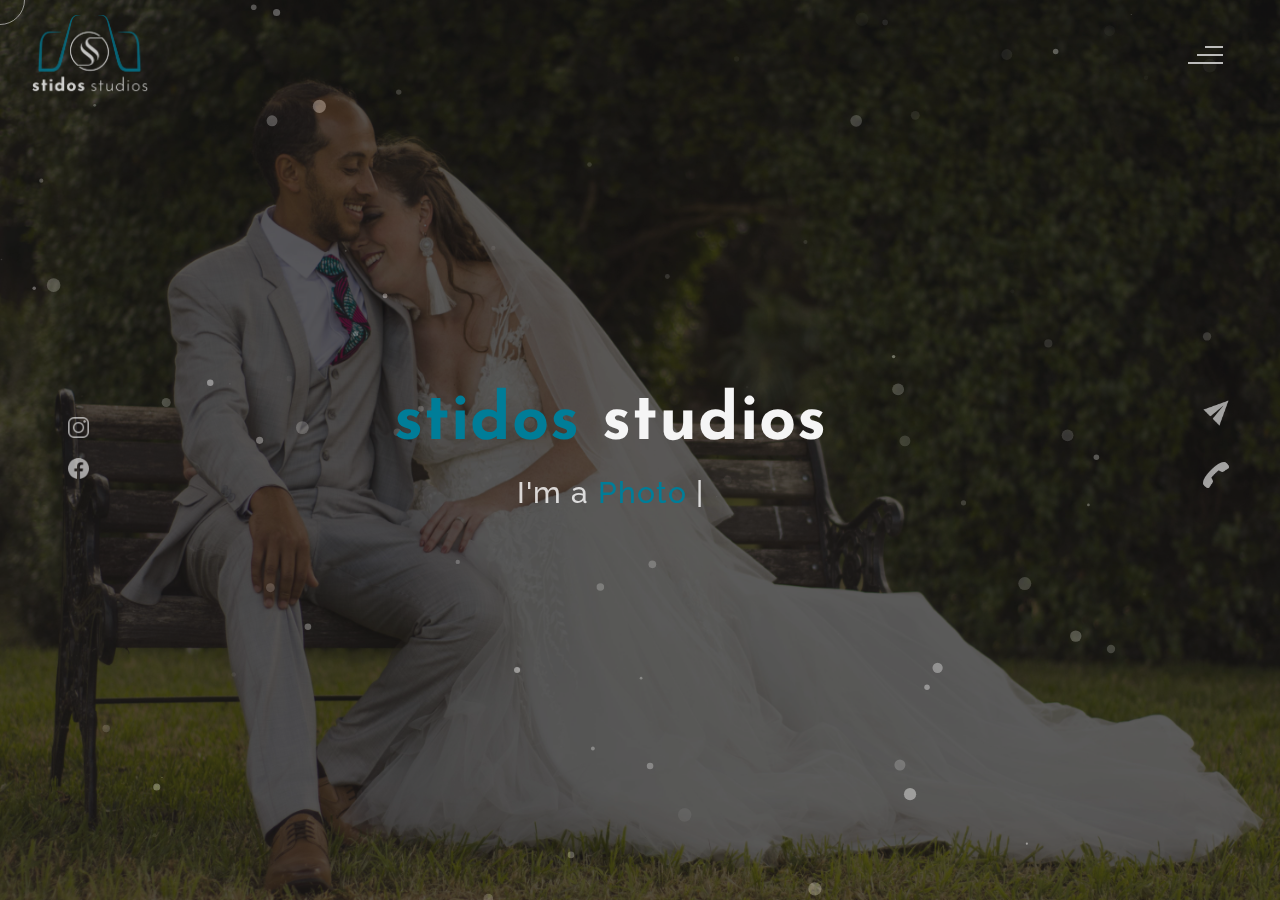
==== themes/index.html @ 95227ec6 "blog swap portfolio" ====
<!DOCTYPE html>
<html lang="en">
<head>
    <meta charset="UTF-8">
    <meta name="viewport" content="width=device-width, initial-scale=1.0">
    <meta name="description" content="Willy Wonkas - Personal Portfolio Website Template" />
	<meta name="keywords" content="blog, business card, creative, creative portfolio, cv theme, online resume, personal, portfolio, professional cv, responsive portfolio, resume, resume theme, vcard" />
	<meta name="author" content="NaxTechmakers" />
    <title>Stidos Studios</title>
  <!--favicon-img--> 
   <link rel="icon" type="image/png" href="images/favicon.png">
   <!--favicon-img-->
   <!--main css file should not be removed -->
    <link rel="stylesheet" href="css/index.css">
    <!--main css file-->
    <!--color css-->
    <link rel="stylesheet" href="css/color-blue.css">
    <!--color css-->
    <script src="https://cdnjs.cloudflare.com/ajax/libs/gsap/3.2.6/gsap.min.js"></script>
</head>
<body>
    <!--contains all the div-->
    <div id="all">
    <!--mouse  follower-->
        <div class="cursor"></div>
    <!--mouse  follower-->
    <!--loader-->
        <div id="loader">
            <img src="./images/Logo2-png.png" alt="">
            <!-- <span class="color bold">stidos</span>studios  -->
        </div>
    <!--loader-end-->
    <!--link-screen-->
        <div id="breaker">
        </div>
        <div id="breaker-two">
        </div>
    <!--link-screen-->
        <!--Main-Section-->
        <!--Navigator-fullscreen-->
        <div id="navigation-content">
            <div class="logo">
                <img src="images/Logo2-png.png" alt="logo">
            </div>
            <div class="navigation-close">
                <span class="close-first"></span>
                <span class="close-second"></span>
            </div>
            <div class="navigation-links">
                <a href="#" data-text="HOME" id="home-link" >HOME</a>
                <a href="#" data-text="ABOUT" id="about-link" >ABOUT</a>
                <a href="#" data-text="BLOG" id="blog-link" >BLOG</a>
                <a href="#" data-text="PORTFOLIO" id="portfolio-link" >PORTFOLIO</a>
                <a href="#" data-text="CONTACT" id="contact-link" >CONTACT</a>
            </div>
        </div>
        <!--Navigator-Fullscreen END-->
          <!--Home Page-->
        <!--Menubar-->
        <div id="navigation-bar">
            <img src="images/Logo2-png.png" alt="logo">
            <div class="menubar">
                <span class="first-span"></span>
                <span class="second-span"></span>
                <span class="third-span"></span>
            </div>
        </div>
        <!--Menubar End-->
          <!--Header-->
        <div id="header">
            <div id="particles"></div>
              <!--Social Media Links-->
            <div class="social-media-links">
               <a href="https://www.instagram.com/stidos/"><img src="images/instagram logo.png" class="social-media" alt="instagram-logo"></a><!--Your instagram homepage link inser in place of "#"-->
                <a href="https://www.facebook.com/Stidos"><img src="images/facebook logo.png" class="social-media" alt="facebook-logo"></a>
                <!-- <a href="#"><img src="images/linkedin logo.png" class="social-media" alt="linkedin-logo"></a>
                <a href="#"><img src="images/twitter logo.png" class="social-media" alt="twitter-logo"></a> -->

            </div>
            <!--Social Media Links end-->
            <div class="header-content">
                <div class="header-content-box">
                <div class="firstline"><span class="color">stidos </span>studios</div>
                <div class="secondline">
                I'm a
            <span class="txt-rotate color" data-period="1200"data-rotate='[ " Photographer.", " Videographer.", " Freelancer." ]'></span>
            <span class="slash">|</span>
        </div>
                    <div class="contact">
                <a href="Mailto:#"><img src="images/mail.png" alt="email-pic" class="contactpic"></a><!--Your email Id write in place of "#"-->
                <a href="Tel:#"><img src="images/call.png" alt="phone-pic" class="contactpic"></a><!--Your telephone number Id write in place of "#"-->
                    </div>    
            </div>
            </div>
            <!--header image-->
            <div class="header-image">
            <img src="images/JEAN-min.jpg" alt="logo">
            </div>
            <!--header image end-->
        </div>
           <!--Header End-->
        <!--HomePage End-->
        <!--Main-Section End-->
        <!--about-->
        <div id="about">
            <div class="color-changer">
            <div class="color-panel">
                <img src="images/gear.png" alt="">
            </div>
            <div class="color-selector">
                <div class="heading">Custom Colors</div>
                <div class="colors">
                    <ul >
                    <li>
                        <a href="#0" class="color-red " title="color-red"></a>
                    </li>
                    <li>
                        <a href="#0" class="color-purple" title="color-purple"></a>
                    </li>
                    <li>
                        <a href="#0" class="color-malt" title="color-malt"></a>
                    </li>
                    <li>
                        <a href="#0" class="color-green" title="color-green"></a>
                    </li>
                    <li>
                        <a href="#0" class="color-blue" title="color-blue"></a>
                    </li>
                    <li>
                        <a href="#0" class="color-orange" title="color-orange"></a>
                    </li>
                    </ul>
                </div>
            </div>
            </div>
            <!--about content-->
            <div id="about-content">
                <div class="about-header">
                    About <span class="color">Me</span>
                    <span class ="header-caption">Get to Know <span class="color"> me.</span></span>
                </div>
                <div class="about-main">
            <div class="about-first-paragraph wow">
            <!--about description-->
               <span class="about-first-line">
                As a 
                    <span class="color">dedicated and passionate photographer,</span>
                    I’m constantly looking for new moments to capture on camera. </span>
                     <br>
               <span class="about-second-line">    Since beginning my professional journey, I’ve worked on many different types of projects that have expanded my experience and added to my portfolio.
                I provide a variety of photographic services to clients including lifestyle photo shoots, light commercial work, as well as photographic coverage of events. My specialization lies in documentary photography/ visual storytelling realm.  I really enjoy shedding light on lesser-known issues and topics.
                Take a moment to explore my work, and contact me with any questions.</span>
               <!-- <div class="cv">
                <a href="#"><button>Download <span class="colors">CV</span></button></a>
            </div> -->
            </div>
            <!--about picture-->
            <div class="about-img">
                <img src="images/stidos.webp" alt="Stidos">
            </div>
            </div>
    
            </div>
            <!--services start-->
            <div id="services">
                <div class="color-changer">
                    <div class="color-panel">
                        <img src="images/gear.png" alt="">
                    </div>
                    <div class="color-selector">
                        <div class="heading">Theme Color</div>
                        <div class="colors">
                            <ul >
                            <li>
                                <a href="#0" class="color-red " title="color-red"></a>
                            </li>
                            <li>
                                <a href="#0" class="color-purple" title="color-purple"></a>
                            </li>
                            <li>
                                <a href="#0" class="color-malt" title="color-malt"></a>
                            </li>
                            <li>
                                <a href="#0" class="color-green" title="color-green"></a>
                            </li>
                            <li>
                                <a href="#0" class="color-blue" title="color-blue"></a>
                            </li>
                            <li>
                                <a href="#0" class="color-orange" title="color-orange"></a>
                            </li>
                            </ul>
                        </div>
                    </div>
                    </div>
            <!--services header-->
                    <div class="services-heading wow">
                        <span class="color">My</span> Services
                    </div>
            <!--services header end-->
            <!--services content-->
                    <div class="services-content">
                           <div class="service-one service wow">
                               <div class="service-img">
                               <img src="images/coding.png" alt="service-one">
                               </div>
                               <div class="service-description">
                                <h2>Photography</h2>
                                <p>Lifestyle/People photography, Architecture/Landscape photography, Product Photography, Event photography</p>
                               </div>
                           </div>
                           <div class="service-two service wow">
                               <div class="service-img">
                               <img src="images/instagram.png" alt="service-two">
                               </div>
                               <div class="service-description">
                                <h2>Videography</h2>
                                <p>Commercial & event videography, Company Promotional Videos, Commercials, Broadcast</p>
                               </div>
                           </div>
                           <div class="service-three service wow">
                            <div class="service-img">
                               <img src="images/bulb.png" alt="service-three">
                            </div>
                            <div class="service-description">
                                <h2>Photo Management</h2>
                                <p>Retouching, organizing, cataloging, archiving</p>
                            </div>
                        </div>
                    </div>
            </div>
            <!--services content end-->
            <!--services end-->
            <div id="skills">
               
                <div class="skills-content " style="text-align: center;">
                    <div class="skill-html skill">
                        <div class="skill-text">
                    <div class="html">
                        When it comes to delivering your message to your audience, we have the creative talent and in-house production resources to exceed your expectations and make a lasting impact with consumers. The Creative Bar handles it all under one roof—creative concepts, storyboarding, script writing, art direction, casting, location scouting, shooting, directing, special effects, producing, editing, motion graphics, color grading and more. Whether your goal is a national commercial, diverse social media content, or just a local company promo reel, we give premium attention to all budgets and project sizes.
                    </div>
                        </div>
                    
                    </div>
                    
                </div>
            </div>
    <!--copyright-section You Can Remove After Downloading-->
            <div class="footer">
             <div class="footer-text">
                &copy; Stidos Studios <script>document.write(new Date().getFullYear())</script> 
             </div>
            </div>
    <!--copyright-section-->
        </div>
        <!--about end-->
        <!--portfolio-->
        <div id="portfolio">
            <div class="color-changer">
                <div class="color-panel">
                    <img src="images/gear.png" alt="">
                </div>
                <div class="color-selector">
                    <div class="heading">Custom Colors</div>
                    <div class="colors">
                        <ul >
                        <li>
                            <a href="#0" class="color-red " title="color-red"></a>
                        </li>
                        <li>
                            <a href="#0" class="color-purple" title="color-purple"></a>
                        </li>
                        <li>
                            <a href="#0" class="color-malt" title="color-malt"></a>
                        </li>
                        <li>
                            <a href="#0" class="color-green" title="color-green"></a>
                        </li>
                        <li>
                            <a href="#0" class="color-blue" title="color-blue"></a>
                        </li>
                        <li>
                            <a href="#0" class="color-orange" title="color-orange"></a>
                        </li>
                        </ul>
                    </div>
                </div>
                </div>
            <div class="portfolio-header"> <span class="color"> My </span> Portfolio
            <span class ="header-caption"> Some Of My <span class="color"> Works</span></span></div>
            <div class="blog-content">
                <div class="blogs">
                    <a href="#">
                    <div class="img">
                       <img src="images/post-one.jpg" alt="blog-one">
                       <div class="blog-date">8 May,20</div>
                    </div>
                    <div class="blog-text">
                        <h3>Harleys In Hawaai</h3>
                        <p>Lorem ipsum dolor sit amet consectetur adipisicing elit. Possimus alias dolore recusandae illum, corrupti quo 
                            veniam saepe aliquid! Quis voluptates ratione consequuntur vel, perferendis cum provident? Magnam fugiat voluptas
                             libero.</p>
                    </div></a>
                </div>      
                <div class="blogs">
                   <a href="#">
                   <div class="img">
                       <img src="images/post-two.jpg" alt="blog-two">
                       <div class="blog-date">16 Jan,20</div>
                   </div>
                   <div class="blog-text">
                       <h3>Key To Be Productive</h3>
                       <p>Lorem ipsum dolor, sit amet consectetur adipisicing elit. Incidunt maiores, 
                           recusandae cupiditate ducimus a non tempora, architecto obcaecati eaque ipsum assumenda harum dolorum iusto tenetur
                            eius eligendi dolor magnam sit!</p>
                   </div></a>
               </div>      
               <div class="blogs">
                   <a href="#">
                   <div class="img">
                       <img src="images/post-three.jpg" alt="blog-three">
                       <div class="blog-date">30 Nov,19</div>
                   </div>
                   <div class="blog-text">
                       <h3>Caffeine Addict</h3>
                       <p>Lorem ipsum, dolor sit amet consectetur adipisicing elit. Nemo nostrum impedit 
                           ipsam perspiciatis ratione sapiente quasi optio reprehenderit, labore consequuntur suscipit cum quas.
                            Officiis dolorem asperiores, ut necessitatibus quas doloremque?</p>
                   </div></a>
               </div>
               <div class="blogs">
                   <a href="#">
                   <div class="img">
                       <img src="images/post-four.jpg" alt="blog-four">
                       <div class="blog-date">6 Jul,19</div>
                   </div>
                   <div class="blog-text">
                       <h3>Web Development</h3>
                       <p>Lorem ipsum dolor sit amet consectetur adipisicing elit. Dolorem, veniam ratione quam vitae,
                            quibusdam explicabo rem debitis velit ipsa repellat, impedit nulla fuga? Amet corporis praesentium quae.
                             Sed, quibusdam necessitatibus.</p>
                   </div></a>
               </div>  
               <div class="blogs">
                   <a href="#">
                   <div class="img">
                       <img src="images/post-five.jpg" alt="blog-five">
                       <div class="blog-date">1 Jun,19</div>
                   </div>
                   <div class="blog-text">
                       <h3>Work From Home</h3>
                       <p>Lorem ipsum dolor sit amet consectetur adipisicing elit. Fuga sunt eum necessitatibus rem 
                           dignissimos nulla mollitia cumque, provident officiis non vitae? Animi aut doloremque illum, soluta hic minus 
                           sint explicabo..</p>
                   </div></a>
               </div>  
               <div class="blogs">
                   <a href="#">
                   <div class="img">
                       <img src="images/post-six.jpg" alt="blog-six">
                       <div class="blog-date">28 Feb,19</div>
                   </div>
                   <div class="blog-text">
                       <h3>Business Trip</h3>
                       <p>Lorem ipsum dolor sit amet consectetur adipisicing elit. Explicabo tempora dolorum fuga ratione, unde, 
                           ex quaerat iste numquam nemo nihil nobis rem sint quia recusandae dignissimos quos ut rerum nam.</p>
                   </div></a>
               </div>        
           </div>

                    <!--copyright-section You Can Remove After Downloading-->
            <div class="footer">
                <div class="footer-text">
                    &copy; Stidos Studios <script>document.write(new Date().getFullYear())</script> 
                </div>
               </div>
       <!--copyright-section-->
             </div>
        <!--portfolio end-->
        <!--blog-->
        <div id="blog">
            <div class="color-changer">
                <div class="color-panel">
                    <img src="images/gear.png" alt="">
                </div>
                <div class="color-selector">
                    <div class="heading">Custom Colors</div>
                    <div class="colors">
                        <ul >
                        <li>
                            <a href="#0" class="color-red " title="color-red"></a>
                        </li>
                        <li>
                            <a href="#0" class="color-purple" title="color-purple"></a>
                        </li>
                        <li>
                            <a href="#0" class="color-malt" title="color-malt"></a>
                        </li>
                        <li>
                            <a href="#0" class="color-green" title="color-green"></a>
                        </li>
                        <li>
                            <a href="#0" class="color-blue" title="color-blue"></a>
                        </li>
                        <li>
                            <a href="#0" class="color-orange" title="color-orange"></a>
                        </li>
                        </ul>
                    </div>
                </div>
                </div>
        <div class="blog-header"> Blog</span>
            <span class ="header-caption"> My <span class="color"> blogs.</span></span></div>
            <div id="portfolio-content">
                <div class="portfolio portfolio-first">
                    <div class="portfolio-image">
                       <img src="images/portfolio-first.jpg" alt="portfolio-first">
                    </div>
                    <div class="portfolio-text">
                        <h2>App Idea</h2>
                        <p>Lorem, ipsum dolor sit amet consectetur adipisicing elit. Ad ut optio repellat cupiditate 
                            expedita eius dignissimos. Id cumque placeat minima ad laudantium suscipit voluptatem ducimus</p>
                        <div class="button"><a href="#"><button><span class="index"> View Project<i class="gg-arrow-right"></i></span></button></a></div>
                    </div>
                </div>
                <div class="portfolio portfolio-second">
                   <div class="portfolio-image">
                       <img src="images/portfolio-second.jpg" alt="portfolio-second">
                   </div>
                   <div class="portfolio-text">
                       <h2>Web Designing</h2>
                       <p>Lorem ipsum dolor sit, amet consectetur adipisicing elit. Id cumque placeat minima ad laudantium suscipit
                            voluptatem ducimus. Id cumque placeat minima ad laudantium suscipit voluptatem ducimus</p>
                       <div class="button"><a href="#"><button><span class="index"> View Project<i class="gg-arrow-right"></i></span></button></a></div>
                   </div>
               </div>
            
               <div class="portfolio portfolio-third">
                   <div class="portfolio-image">
                       <img src="images/portfolio-third.jpg" alt="portfolio-third">
                   </div>
                   <div class="portfolio-text">
                       <h2>UI Designing</h2>
                       <p>Lorem, ipsum dolor sit amet consectetur adipisicing elit. Ad ut optio repellat cupiditate expedita eius dignissimos
                           .. Id cumque placeat minima ad laudantium suscipit voluptatem ducimus</p>
                       <div class="button"><a href="#"><button><span class="index"> View Project<i class="gg-arrow-right"></i></span></button></a></div>
                   </div>
               </div>
               <div class="portfolio portfolio-fourth">
                   <div class=" portfolio-image">
                       <img src="images/portfolio-fourth.jpg" alt="portfolio-fourth">
                   </div>
                   <div class="portfolio-text">
                       <h2>Wow Graphics</h2>
                       <p>Lorem, ipsum dolor sit amet consectetur adipisicing elit. Ad ut optio repellat cupiditate
                            expedita eius dignissimos. Id cumque placeat minima ad laudantium suscipit voluptatem ducimus</p>
                       <div class="button"><a href="#"><button><span class="index"> View Project<i class="gg-arrow-right"></i></span></button></a></div>
                   </div>
               </div>
                </div>
            
               <!--copyright-section You Can Remove After Downloading-->
               <div class="footer">
                <div class="footer-text">
                    &copy; Stidos Studios <script>document.write(new Date().getFullYear())</script> 
                </div>
               </div>
       <!--copyright-section-->
        </div>
        <!--blog end-->
        <!--contact-->
     <div id="contact">
        <div class="color-changer">
            <div class="color-panel">
                <img src="images/gear.png" alt="">
            </div>
            <div class="color-selector">
                <div class="heading">Custom Colors</div>
                <div class="colors">
                    <ul >
                    <li>
                        <a href="#0" class="color-red " title="color-red"></a>
                    </li>
                    <li>
                        <a href="#0" class="color-purple" title="color-purple"></a>
                    </li>
                    <li>
                        <a href="#0" class="color-malt" title="color-malt"></a>
                    </li>
                    <li>
                        <a href="#0" class="color-green" title="color-green"></a>
                    </li>
                    <li>
                        <a href="#0" class="color-blue" title="color-blue"></a>
                    </li>
                    <li>
                        <a href="#0" class="color-orange" title="color-orange"></a>
                    </li>
                    </ul>
                </div>
            </div>
            </div>
         <div class="contact-header">Contact <span class="color"> Me</span>
        <div class="contact-header-caption"> <span class="color"> Get</span> In Touch.</div></div>
        <div class="contact-content">
            <!--Contact form-->
             <div class="contact-form">
                 <div class="form-header">
                     Message Me
                 </div>
                 <form id="myForm" action="#">
                    <div class="input-line">
                        <input  id="name" type="text" placeholder="Name" class="input-name">
                        <input id="email" type="email" placeholder="Email"  class="input-name">
                    </div>
                    <input type="text" id="subject" placeholder="subject" class="input-subject">
                    <textarea id ="body" class="input-textarea" placeholder="message"></textarea>
                    <button type="button" id ="submit" value="send">Submit</button>
                 </form>
               
             </div>
            <!--Contact form-->
            <!--Contact information-->
             <div class="contact-info">
                <div class="contact-info-header">
                    Contact Info
                </div>
                <div class="contact-info-content">
                <div class="contect-info-content-line">
                    <img src="./images/icon-name.png" class="icon" alt="name-icon">
                    <div class="contact-info-icon-text">
                        <h6>Name</h6>
                        <p>Stidos Studios</p>
                  </div>
                </div>
                <div class="contect-info-content-line">
                  <img src="./images/icon-location.png" class="icon" alt="location-icon">
                  <div class="contact-info-icon-text">
                      <h6>Location</h6>
                      <p>Ground Floor, KR Souk,Building.</p> 
                      <p>Opposite Naivas Downtown, Nakuru</p>
                </div>
              </div>
              <div class="contect-info-content-line">
                  <img src="./images/icon-phone.png" class="icon" alt="phone-icon">
                  <div class="contact-info-icon-text">
                      <h6>Call</h6>
                      <p>+254 720 785 048</p>
                </div>
              </div>
              
              <div class="contect-info-content-line">
                  <img src="./images/icon-email.png" class="icon" alt="email-icon">
                  <div class="contact-info-icon-text">
                      <h6>Email</h6>
                      <p>Stidos93@gmail.com</p>
                </div>
              </div>
                </div>
            <!--Contact information end-->
           </div>
        </div>
                    <!--copyright-section You Can Remove After Downloading-->
                    <div class="footer">
                        <div class="footer-text">
                            &copy; Stidos Studios <script>document.write(new Date().getFullYear())</script> 
                        </div>
                       </div>
               <!--copyright-section-->
     </div>
        <!--contact end-->
    </div>
    <!--all the divisions-->
    <script src="js/jquery.min.js"></script>
    <script src="js/particles.js"></script>
    <script src="js/particles.min.js"></script>
    <script src="js/index.js"></script>
    <!--particles script-->
<script>
    particlesJS("particles", {"particles":{"number":{"value":60,"density":{"enable":true,"value_area":800}},"color":{"value":"#fff"},"shape":{"type":"circle","stroke":{"width":0,"color":"#000000"},"polygon":{"nb_sides":5},"image":{"src":"img/github.svg","width":100,"height":100}},"opacity":{"value":0.5,"random":true,"anim":{"enable":false,"speed":1,"opacity_min":0.1,"sync":false}},"size":{"value":7,"random":true,"anim":{"enable":false,"speed":40,"size_min":0.1,"sync":false}},"line_linked":{"enable":false,"distance":500,"color":"#ffffff","opacity":0.4,"width":2},"move":{"enable":true,"speed":3,"direction":"bottom","random":false,"straight":false,"out_mode":"out","bounce":false,"attract":{"enable":false,"rotateX":600,"rotateY":1200}}},"interactivity":{"detect_on":"canvas","events":{"onhover":{"enable":true,"mode":"bubble"},"onclick":{"enable":true,"mode":"repulse"},"resize":true},"modes":{"grab":{"distance":400,"line_linked":{"opacity":0.5}},"bubble":{"distance":400,"size":4,"duration":0.3,"opacity":1,"speed":3},"repulse":{"distance":200,"duration":0.4},"push":{"particles_nb":4},"remove":{"particles_nb":2}}},"retina_detect":true});
</script>

</body>
</html>
---- themes/css/color-blue.css ----
/*-----------------
* [Master Stylesheet]
*
* Theme    : WillyWonka
* Version  : 1.0
* Author   : sujal
* 
------------------*/
::-webkit-scrollbar {
    width: 4px;
    color: #007d98;
}

::-webkit-scrollbar-thumb {
    background: #007d98;
    border-radius: 4px;
    width: 4px;
}

#breaker {
    background-color: #007d98;
}

.color {
    color: #007d98;
}

#about-content a {
    color: #007d98;
}

.cv a button {
    background: #007d98;
}

.service-img img {
    background: #007d98;
    box-shadow: 0px 0px 0px 0px #007d98;
}

.service:hover .service-img img {
    box-shadow: 0px 0px 0px 400px #007d98;
}

.html-progress {
    background: #007d98;
}

.js-progress {
    background: #007d98;
}

.adobe-progress {
    background: #007d98;
}

.php-progress {
    background: #007d98;
}

.jquery-progress {
    background: #007d98;
}

.seo-progress {
    background: #007d98;
}

.portfolio-text h2 {
    color: #007d98;
}

.portfolio-text button {
    color: #007d98;
    border: 1.5px solid #007d98;
}

.portfolio-text button::before {
    background: #007d98;
}

.portfolio-image img::before {
    background: #007d98;
}

.blog-date {
    background: #007d98;
}

form button {
    background: #007d98;
}

@media all and (max-width: 550px) and (min-width: 5px) {
    .service:hover .service-img img {
        box-shadow: 0px 0px 0px 0px #c70039;
    }
}
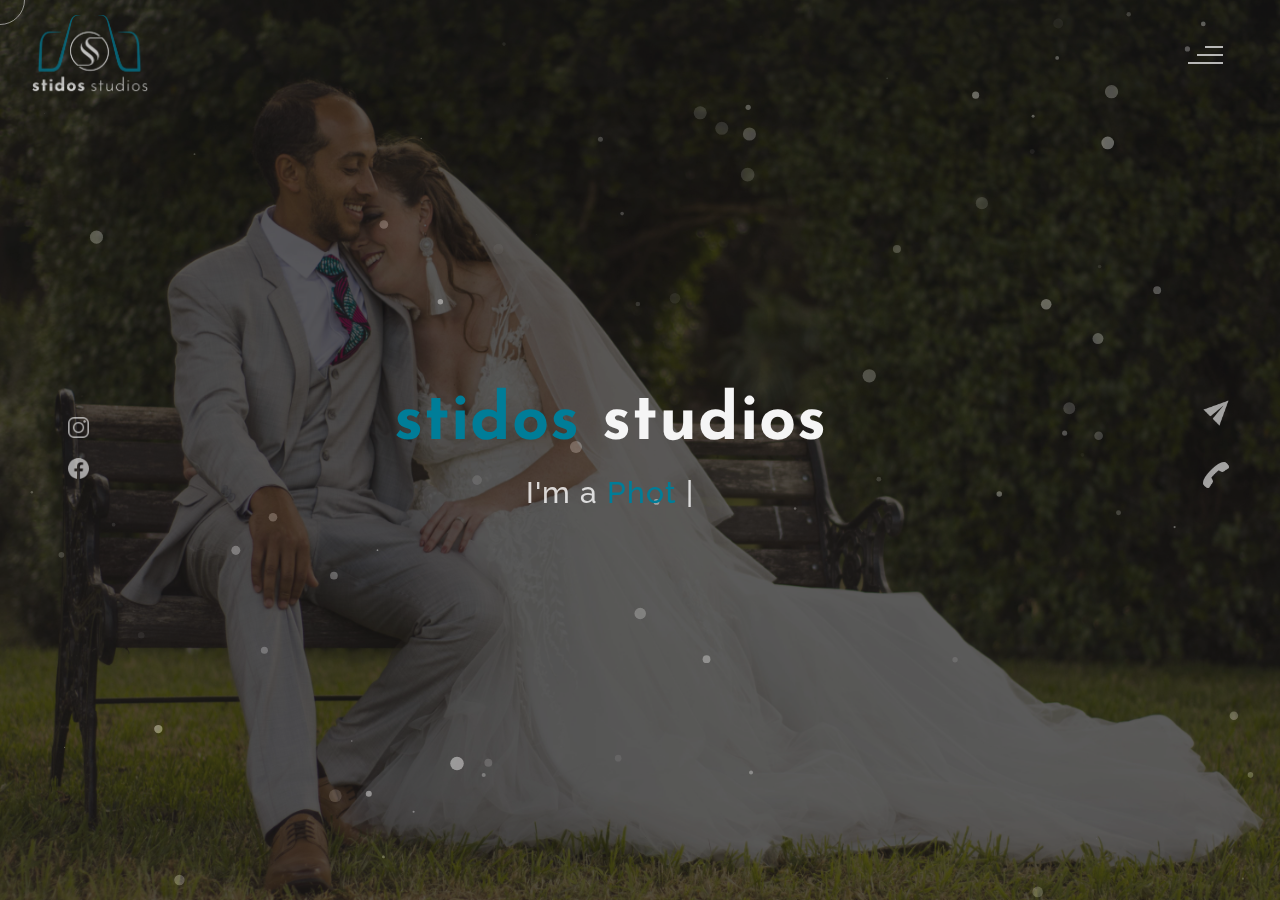
==== commit b11aa061: "remove photo titles" ====
--- a/themes/index.html
+++ b/themes/index.html
@@ -293,80 +293,164 @@
                 <div class="blogs">
                     <a href="#">
                     <div class="img">
-                       <img src="images/post-one.jpg" alt="blog-one">
+                       <img src="images/works/1.jpg" alt="blog-one">
                        <div class="blog-date">8 May,20</div>
                     </div>
-                    <div class="blog-text">
+                    <!-- <div class="blog-text">
                         <h3>Harleys In Hawaai</h3>
                         <p>Lorem ipsum dolor sit amet consectetur adipisicing elit. Possimus alias dolore recusandae illum, corrupti quo 
                             veniam saepe aliquid! Quis voluptates ratione consequuntur vel, perferendis cum provident? Magnam fugiat voluptas
                              libero.</p>
-                    </div></a>
+                    </div> -->
+                    </a>
                 </div>      
                 <div class="blogs">
                    <a href="#">
                    <div class="img">
-                       <img src="images/post-two.jpg" alt="blog-two">
+                       <img src="images/works/2.jpg" alt="blog-two">
                        <div class="blog-date">16 Jan,20</div>
                    </div>
-                   <div class="blog-text">
+                   <!-- <div class="blog-text">
                        <h3>Key To Be Productive</h3>
                        <p>Lorem ipsum dolor, sit amet consectetur adipisicing elit. Incidunt maiores, 
                            recusandae cupiditate ducimus a non tempora, architecto obcaecati eaque ipsum assumenda harum dolorum iusto tenetur
                             eius eligendi dolor magnam sit!</p>
-                   </div></a>
+                   </div> -->
+                </a>
                </div>      
                <div class="blogs">
                    <a href="#">
                    <div class="img">
-                       <img src="images/post-three.jpg" alt="blog-three">
+                       <img src="images/works/3.jpg" alt="blog-three">
                        <div class="blog-date">30 Nov,19</div>
                    </div>
-                   <div class="blog-text">
+                   <!-- <div class="blog-text">
                        <h3>Caffeine Addict</h3>
                        <p>Lorem ipsum, dolor sit amet consectetur adipisicing elit. Nemo nostrum impedit 
                            ipsam perspiciatis ratione sapiente quasi optio reprehenderit, labore consequuntur suscipit cum quas.
                             Officiis dolorem asperiores, ut necessitatibus quas doloremque?</p>
-                   </div></a>
+                   </div> -->
+                </a>
                </div>
                <div class="blogs">
                    <a href="#">
                    <div class="img">
-                       <img src="images/post-four.jpg" alt="blog-four">
+                       <img src="images/works/4.jpg" alt="blog-four">
                        <div class="blog-date">6 Jul,19</div>
                    </div>
-                   <div class="blog-text">
+                   <!-- <div class="blog-text">
                        <h3>Web Development</h3>
                        <p>Lorem ipsum dolor sit amet consectetur adipisicing elit. Dolorem, veniam ratione quam vitae,
                             quibusdam explicabo rem debitis velit ipsa repellat, impedit nulla fuga? Amet corporis praesentium quae.
                              Sed, quibusdam necessitatibus.</p>
-                   </div></a>
+                   </div> -->
+                </a>
                </div>  
                <div class="blogs">
                    <a href="#">
                    <div class="img">
-                       <img src="images/post-five.jpg" alt="blog-five">
+                       <img src="images/works/5.jpg" alt="blog-five">
                        <div class="blog-date">1 Jun,19</div>
                    </div>
-                   <div class="blog-text">
+                   <!-- <div class="blog-text">
                        <h3>Work From Home</h3>
                        <p>Lorem ipsum dolor sit amet consectetur adipisicing elit. Fuga sunt eum necessitatibus rem 
                            dignissimos nulla mollitia cumque, provident officiis non vitae? Animi aut doloremque illum, soluta hic minus 
                            sint explicabo..</p>
-                   </div></a>
+                   </div> -->
+                </a>
                </div>  
                <div class="blogs">
                    <a href="#">
                    <div class="img">
-                       <img src="images/post-six.jpg" alt="blog-six">
+                       <img src="images/works/6-min.jpg" alt="blog-six">
                        <div class="blog-date">28 Feb,19</div>
                    </div>
-                   <div class="blog-text">
+                   <!-- <div class="blog-text">
                        <h3>Business Trip</h3>
                        <p>Lorem ipsum dolor sit amet consectetur adipisicing elit. Explicabo tempora dolorum fuga ratione, unde, 
                            ex quaerat iste numquam nemo nihil nobis rem sint quia recusandae dignissimos quos ut rerum nam.</p>
-                   </div></a>
-               </div>        
+                   </div> -->
+                </a>
+               </div> 
+               <div class="blogs">
+                <a href="#">
+                <div class="img">
+                    <img src="images/works/7-min-min.jpg" alt="blog-six">
+                    <div class="blog-date">28 Feb,19</div>
+                </div>
+                <!-- <div class="blog-text">
+                    <h3>Business Trip</h3>
+                    <p>Lorem ipsum dolor sit amet consectetur adipisicing elit. Explicabo tempora dolorum fuga ratione, unde, 
+                        ex quaerat iste numquam nemo nihil nobis rem sint quia recusandae dignissimos quos ut rerum nam.</p>
+                </div> -->
+             </a>
+            </div>  
+            <div class="blogs">
+                <a href="#">
+                <div class="img">
+                    <img src="images/works/8-min-min.jpg" alt="blog-six">
+                    <div class="blog-date">28 Feb,19</div>
+                </div>
+                <!-- <div class="blog-text">
+                    <h3>Business Trip</h3>
+                    <p>Lorem ipsum dolor sit amet consectetur adipisicing elit. Explicabo tempora dolorum fuga ratione, unde, 
+                        ex quaerat iste numquam nemo nihil nobis rem sint quia recusandae dignissimos quos ut rerum nam.</p>
+                </div> -->
+             </a>
+            </div>   
+            <div class="blogs">
+                <a href="#">
+                <div class="img">
+                    <img src="images/works/9-min.jpg" alt="blog-six">
+                    <div class="blog-date">28 Feb,19</div>
+                </div>
+                <!-- <div class="blog-text">
+                    <h3>Business Trip</h3>
+                    <p>Lorem ipsum dolor sit amet consectetur adipisicing elit. Explicabo tempora dolorum fuga ratione, unde, 
+                        ex quaerat iste numquam nemo nihil nobis rem sint quia recusandae dignissimos quos ut rerum nam.</p>
+                </div> -->
+             </a>
+            </div>     
+            <div class="blogs">
+                <a href="#">
+                <div class="img">
+                    <img src="images/works/10-min.jpg" alt="blog-six">
+                    <div class="blog-date">28 Feb,19</div>
+                </div>
+                <!-- <div class="blog-text">
+                    <h3>Business Trip</h3>
+                    <p>Lorem ipsum dolor sit amet consectetur adipisicing elit. Explicabo tempora dolorum fuga ratione, unde, 
+                        ex quaerat iste numquam nemo nihil nobis rem sint quia recusandae dignissimos quos ut rerum nam.</p>
+                </div> -->
+             </a>
+            </div>   
+            <div class="blogs">
+                <a href="#">
+                <div class="img">
+                    <img src="images/works/11-min.jpg" alt="blog-six">
+                    <div class="blog-date">28 Feb,19</div>
+                </div>
+                <!-- <div class="blog-text">
+                    <h3>Business Trip</h3>
+                    <p>Lorem ipsum dolor sit amet consectetur adipisicing elit. Explicabo tempora dolorum fuga ratione, unde, 
+                        ex quaerat iste numquam nemo nihil nobis rem sint quia recusandae dignissimos quos ut rerum nam.</p>
+                </div> -->
+             </a>
+            </div>     
+            <div class="blogs">
+                <a href="#">
+                <div class="img">
+                    <img src="images/works/12.jpeg" alt="blog-six">
+                    <div class="blog-date">28 Feb,19</div>
+                </div>
+                <!-- <div class="blog-text">
+                    <h3>Business Trip</h3>
+                    <p>Lorem ipsum dolor sit amet consectetur adipisicing elit. Explicabo tempora dolorum fuga ratione, unde, 
+                        ex quaerat iste numquam nemo nihil nobis rem sint quia recusandae dignissimos quos ut rerum nam.</p>
+                </div> -->
+             </a>
+            </div>       
            </div>
 
                     <!--copyright-section You Can Remove After Downloading-->
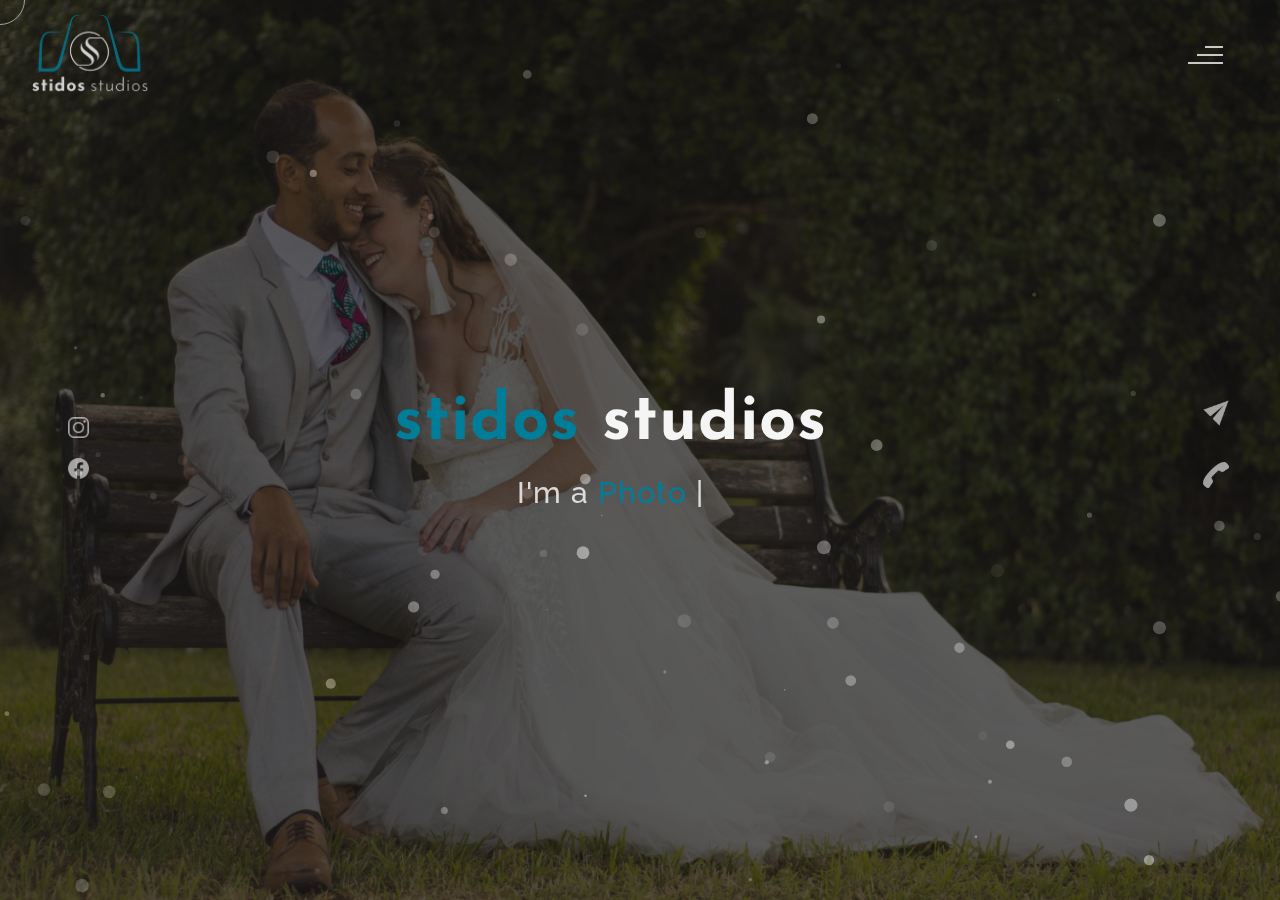
==== commit 8b9ec2bf: "meta -description" ====
--- a/themes/index.html
+++ b/themes/index.html
@@ -4,7 +4,7 @@
 <head>
     <meta charset="UTF-8">
     <meta name="viewport" content="width=device-width, initial-scale=1.0">
-    <meta name="description" content="Willy Wonkas - Personal Portfolio Website Template" />
+    <meta name="description" content="Stidos studios. Memories in a snap" />
 	<meta name="keywords" content="blog, business card, creative, creative portfolio, cv theme, online resume, personal, portfolio, professional cv, responsive portfolio, resume, resume theme, vcard" />
 	<meta name="author" content="NaxTechmakers" />
     <title>Stidos Studios</title>
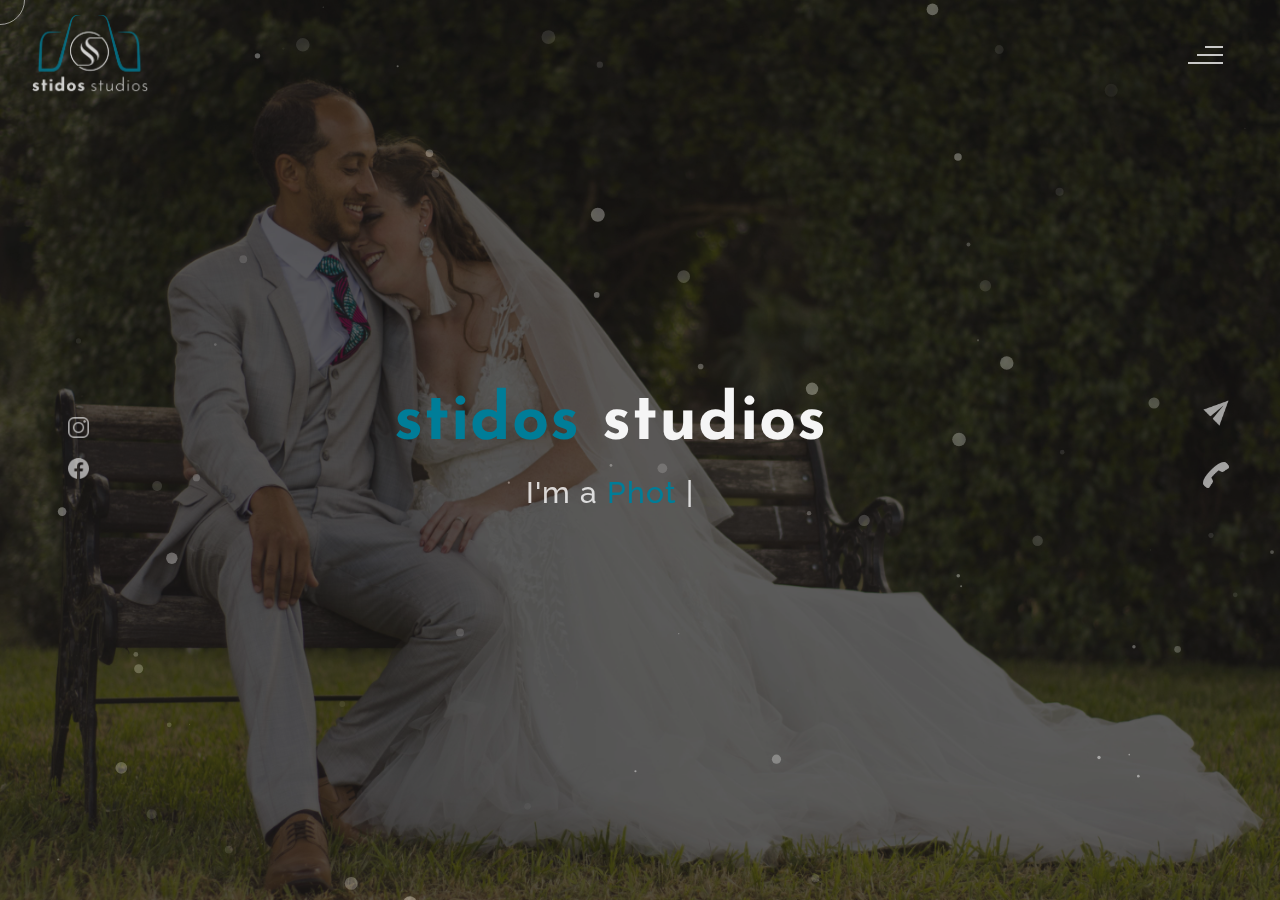
==== commit a840b426: "meta keywords" ====
--- a/themes/index.html
+++ b/themes/index.html
@@ -5,7 +5,7 @@
     <meta charset="UTF-8">
     <meta name="viewport" content="width=device-width, initial-scale=1.0">
     <meta name="description" content="Stidos studios. Memories in a snap" />
-	<meta name="keywords" content="blog, business card, creative, creative portfolio, cv theme, online resume, personal, portfolio, professional cv, responsive portfolio, resume, resume theme, vcard" />
+	<meta name="keywords" content="photography, blog, creative, creative portfolio, online resume, personal, portfolio, stidos, responsive portfolio, resume, photo studio, studio" />
 	<meta name="author" content="NaxTechmakers" />
     <title>Stidos Studios</title>
   <!--favicon-img--> 
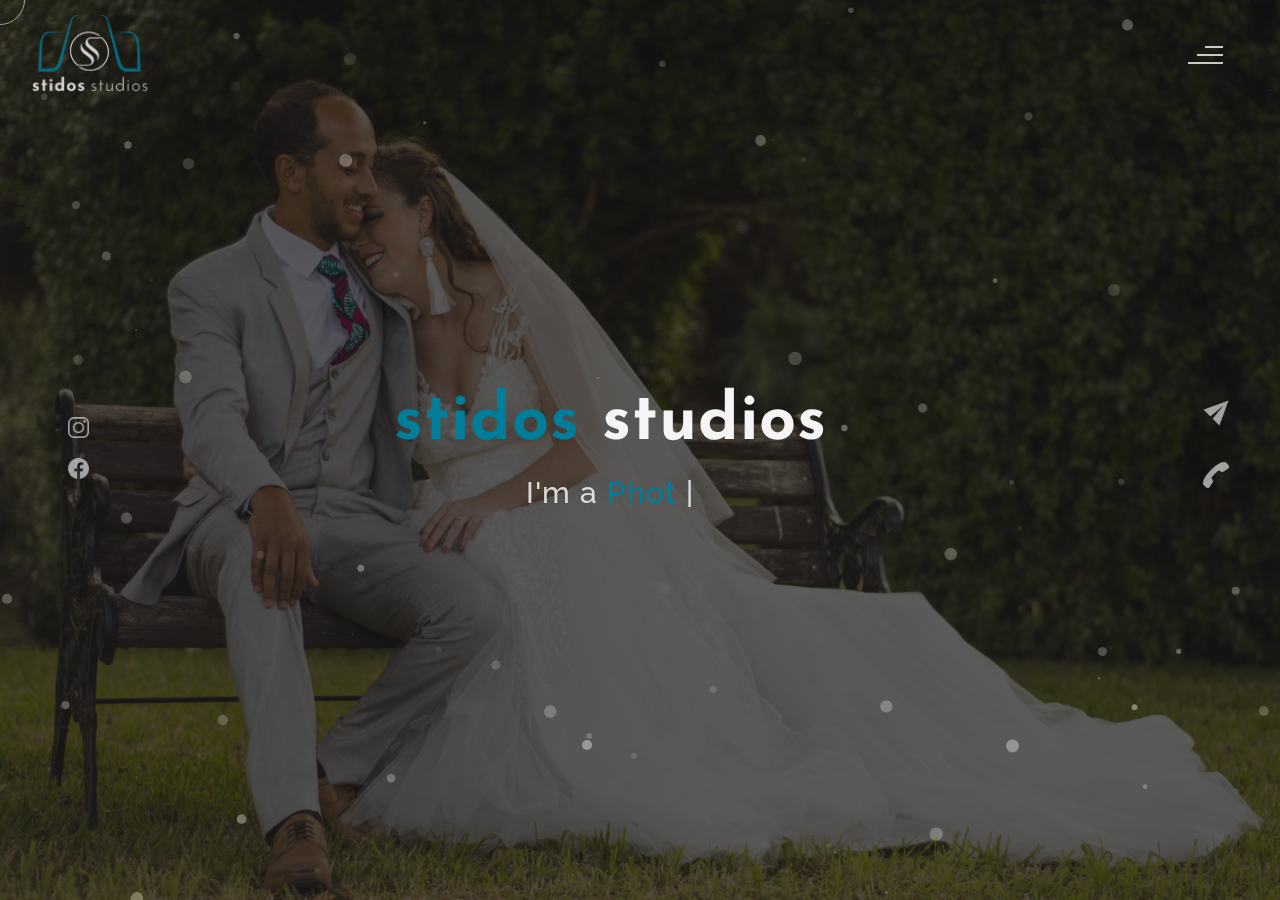
==== commit 74763430: "try image place" ====
--- a/themes/index.html
+++ b/themes/index.html
@@ -81,7 +81,10 @@
             <!--Social Media Links end-->
             <div class="header-content">
                 <div class="header-content-box">
-                <div class="firstline"><span class="color">stidos </span>studios</div>
+                <div class="firstline">
+                    <span class="color">stidos </span>studios
+                    <!-- <img src="images/Logo2-png.png" alt="logo"> -->
+                </div>
                 <div class="secondline">
                 I'm a
             <span class="txt-rotate color" data-period="1200"data-rotate='[ " Photographer.", " Videographer.", " Freelancer." ]'></span>
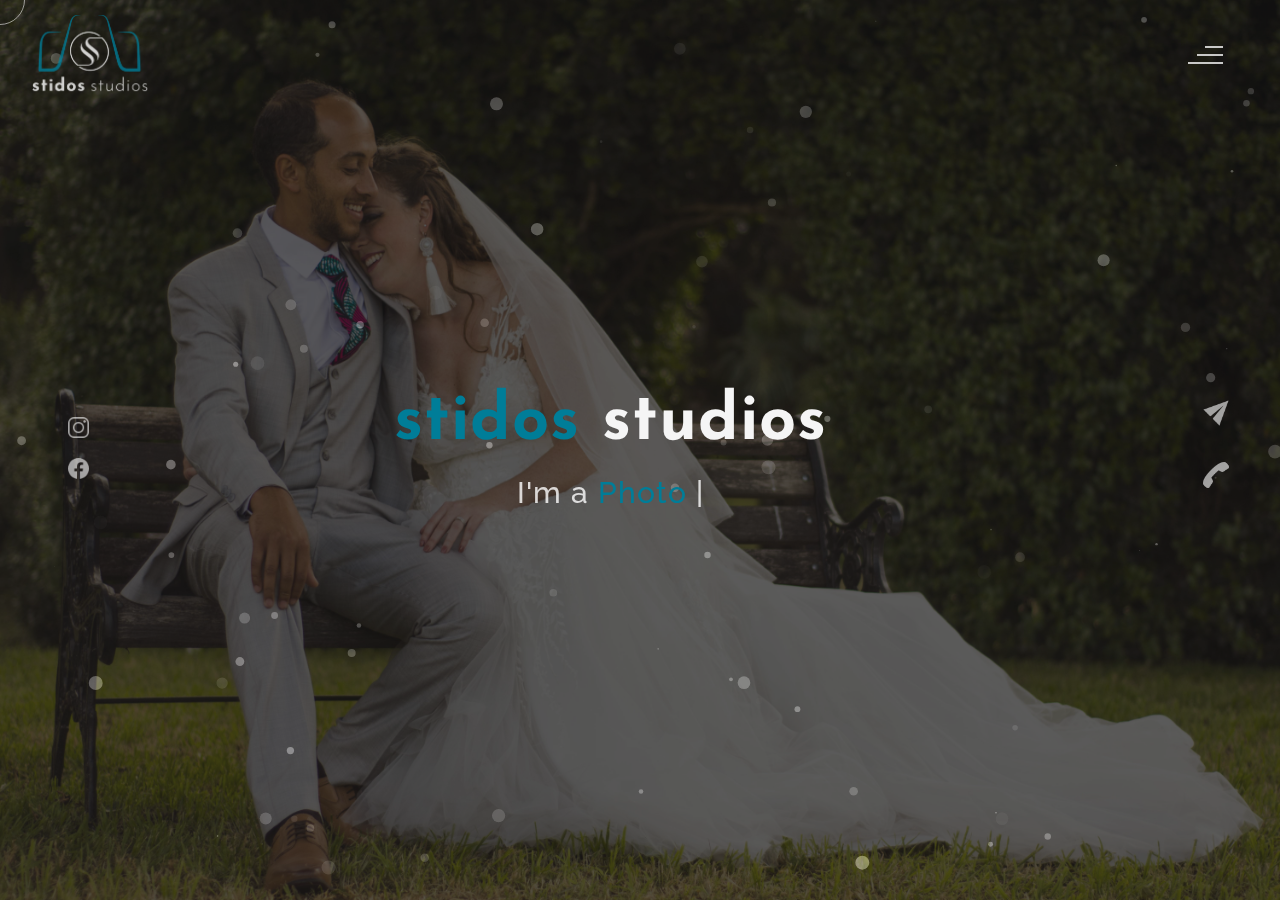
==== commit 042d7979: "blog texts" ====
--- a/themes/index.html
+++ b/themes/index.html
@@ -505,10 +505,11 @@
                        <img src="images/portfolio-first.jpg" alt="portfolio-first">
                     </div>
                     <div class="portfolio-text">
-                        <h2>App Idea</h2>
-                        <p>Lorem, ipsum dolor sit amet consectetur adipisicing elit. Ad ut optio repellat cupiditate 
-                            expedita eius dignissimos. Id cumque placeat minima ad laudantium suscipit voluptatem ducimus</p>
-                        <div class="button"><a href="#"><button><span class="index"> View Project<i class="gg-arrow-right"></i></span></button></a></div>
+                        <h2>Hope in the face of despair.</h2>
+                        <p>Meet Kevin Karuga, a vibrant youth leader from Nakuru County.Kevin is the Youth Center Coordinator of FHOK Nakuru Youth Center.
+
+                            The center deals with matters SRHR which is key in pointing the next generation of young people in making better and informed decisions regarding their reproductive health.</p>
+                        <div class="button"><a href="#"><button><span class="index"> Read More<i class="gg-arrow-right"></i></span></button></a></div>
                     </div>
                 </div>
                 <div class="portfolio portfolio-second">
@@ -516,14 +517,15 @@
                        <img src="images/portfolio-second.jpg" alt="portfolio-second">
                    </div>
                    <div class="portfolio-text">
-                       <h2>Web Designing</h2>
-                       <p>Lorem ipsum dolor sit, amet consectetur adipisicing elit. Id cumque placeat minima ad laudantium suscipit
-                            voluptatem ducimus. Id cumque placeat minima ad laudantium suscipit voluptatem ducimus</p>
-                       <div class="button"><a href="#"><button><span class="index"> View Project<i class="gg-arrow-right"></i></span></button></a></div>
+                       <h2>Lending a Hand Beyond County Borders</h2>
+                       <p>2020 has been an extremely tough year for Kenyans and the Covid-19 pandemic has only made it worse. Loropili - a small village in Baringo County has had it worse, the recent floods swept away 35 households rendering many homeless, jobless and subjected to extreme vagaries.
+
+                        Young women and girls were most affected with cases of teenage pregnancies reportedly on the rise.</p>
+                       <div class="button"><a href="#"><button><span class="index"> Read More<i class="gg-arrow-right"></i></span></button></a></div>
                    </div>
                </div>
             
-               <div class="portfolio portfolio-third">
+               <!-- <div class="portfolio portfolio-third">
                    <div class="portfolio-image">
                        <img src="images/portfolio-third.jpg" alt="portfolio-third">
                    </div>
@@ -544,7 +546,7 @@
                             expedita eius dignissimos. Id cumque placeat minima ad laudantium suscipit voluptatem ducimus</p>
                        <div class="button"><a href="#"><button><span class="index"> View Project<i class="gg-arrow-right"></i></span></button></a></div>
                    </div>
-               </div>
+               </div> -->
                 </div>
             
                <!--copyright-section You Can Remove After Downloading-->
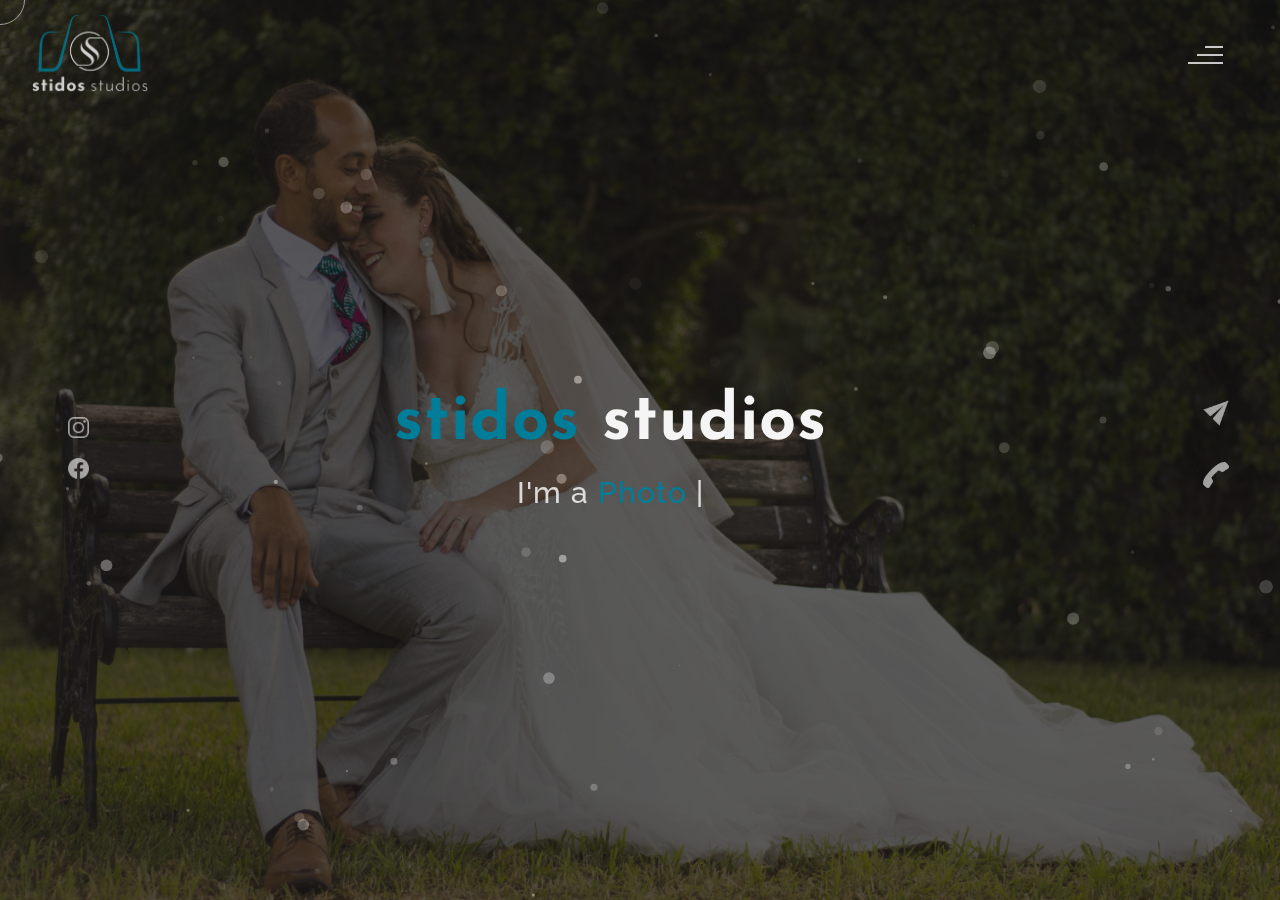
==== commit 86a2d67d: "blog images" ====
--- a/themes/index.html
+++ b/themes/index.html
@@ -502,7 +502,7 @@
             <div id="portfolio-content">
                 <div class="portfolio portfolio-first">
                     <div class="portfolio-image">
-                       <img src="images/portfolio-first.jpg" alt="portfolio-first">
+                       <img src="images/blog/kevin.webp" alt="portfolio-first">
                     </div>
                     <div class="portfolio-text">
                         <h2>Hope in the face of despair.</h2>
@@ -514,7 +514,7 @@
                 </div>
                 <div class="portfolio portfolio-second">
                    <div class="portfolio-image">
-                       <img src="images/portfolio-second.jpg" alt="portfolio-second">
+                       <img src="images/blog/helping-hand.webp" alt="portfolio-second">
                    </div>
                    <div class="portfolio-text">
                        <h2>Lending a Hand Beyond County Borders</h2>
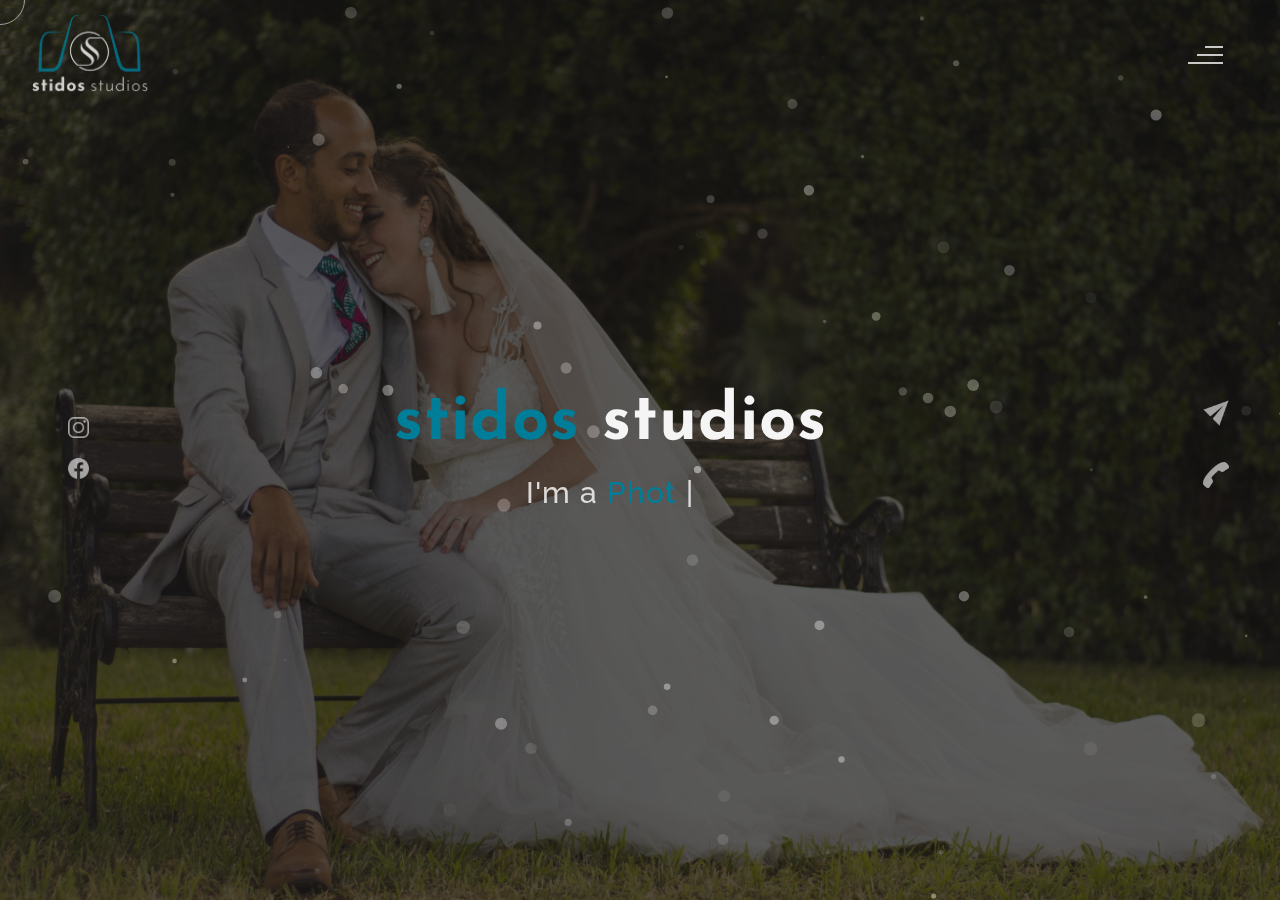
==== commit 51e4d639: "add link to logo" ====
--- a/themes/index.html
+++ b/themes/index.html
@@ -59,7 +59,9 @@
           <!--Home Page-->
         <!--Menubar-->
         <div id="navigation-bar">
-            <img src="images/Logo2-png.png" alt="logo">
+            <a href="index.html">
+                <img src="images/Logo2-png.png" alt="logo">
+            </a>
             <div class="menubar">
                 <span class="first-span"></span>
                 <span class="second-span"></span>
